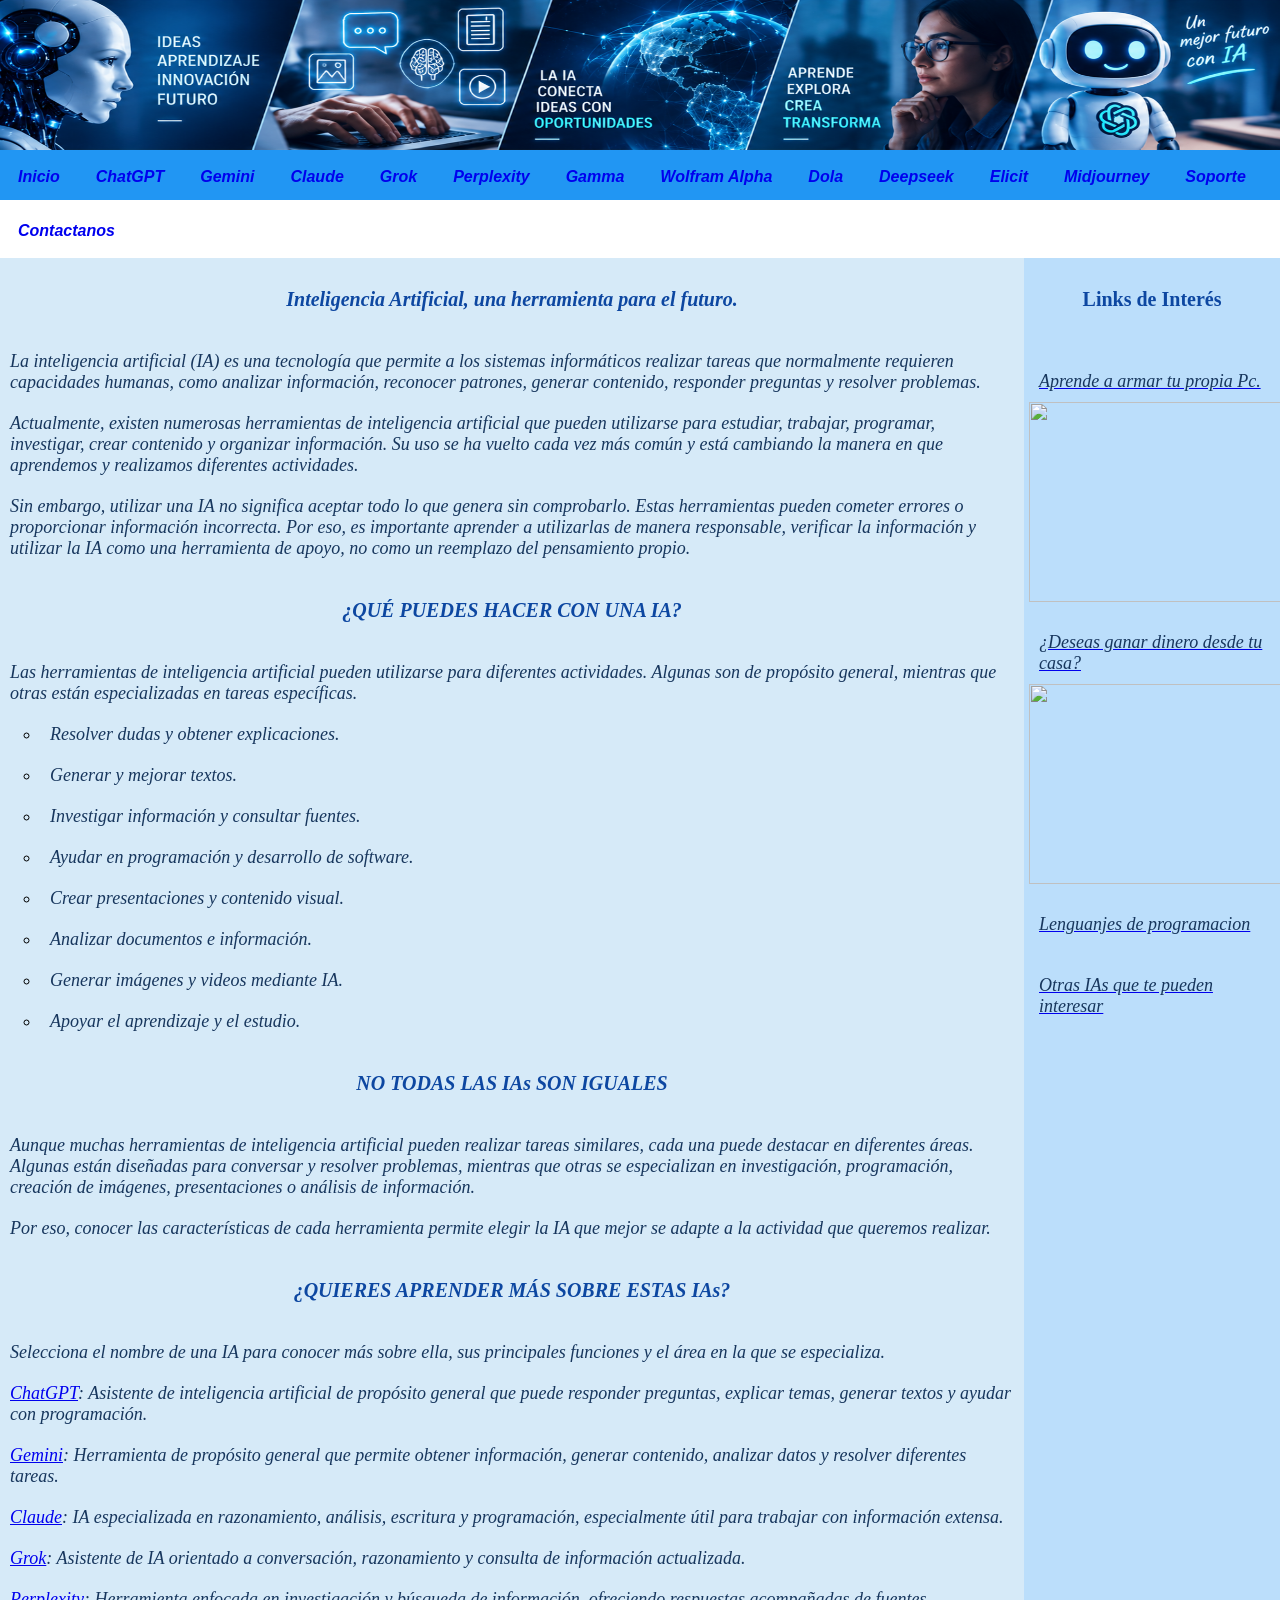
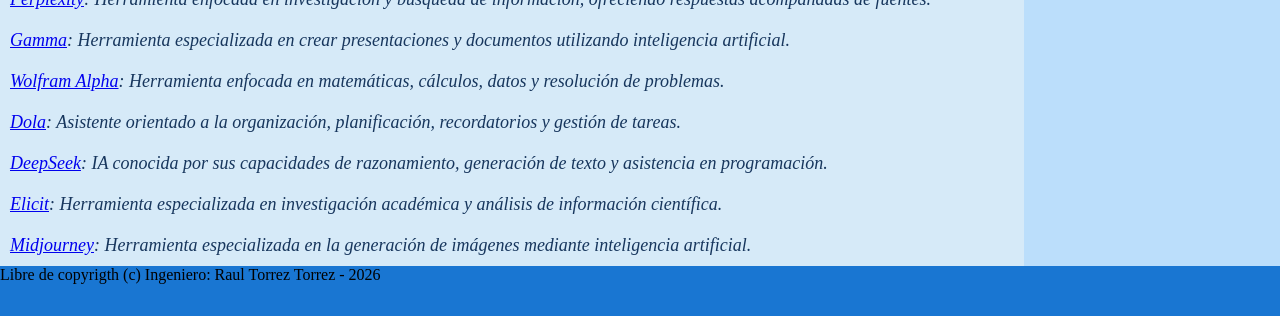
==== index.html @ 4c8a28b2 "Add files via upload" ====
<!DOCTYPE html PUBLIC 
<html>
    <head>
        <meta http-equiv="Content-Type" content="text/html; charset=utf-8" />
        <meta name="viewport" content="width=device-width, initial-scale=1.0">
        <link href="estilos.css" rel="stylesheet" type="text/css">
        <title>Proyecto Modificación</title>
    </head>

    <body>
        <header>
            <img src="AIpicture.png" width="100%" height="150px">
        </header>

        <nav>
            <ul id="menu">
                <li> <strong><em><a href="file:///C:/Users/ASUS/Desktop/Estructura%20maquetacion/maquetacion2/PaginaMaquetacion.html"> Inicio 	</a> </strong></em>	</li>
                <li> <strong><em><a href="https://chatgpt.com/" target="_blank"> ChatGPT  </a>	</strong></em>    </li>
                <li> <strong><em><a href="https://gemini.google.com/app?hl=es_419" target="_blank"> Gemini </a>	</strong></em>	</li>
                <li> <strong><em><a href="https://claude.ai/new" target="_blank">  Claude    </a></em></strong>	</li>
                <li> <strong><em><a href="https://grok.com/" target="_blank"> Grok  </a>	</strong></em>    </li>
                <li> <strong><em><a href="https://www.perplexity.ai/" target="_blank"> Perplexity    </a>	</strong></em>    </li>
                <li> <strong><em><a href="https://gamma.com.ai/es?code=W9N1wn&gad_source=1&gad_campaignid=23907447326&gbraid=0AAAABC2DNBM0p51S_0WlAIfdRviXxG3Yt&gclid=Cj0KCQjwh4TVBhCWARIsAG0czmo-eKmz7W8zL2CITnv_i0k5y30D-DbyeV8SOu0JMzfS_sN_phYLMTUaAj71EALw_wcB" target="_blank"> Gamma    </a>	</strong></em>    </li>
                <li> <strong><em><a href="https://www.wolframalpha.com/" target="_blank"> Wolfram Alpha </a>	</strong></em>    </li>            
                <li> <strong><em><a href="https://www.dola.com/chat/" target="_blank"> Dola </a>	</strong></em>    </li>
                <li> <strong><em><a href="https://www.deepseek.com/en/" target="_blank"> Deepseek </a>	</strong></em>    </li>
                <li> <strong><em><a href="https://elicit.com/" target="_blank"> Elicit </a>	</strong></em>    </li>
                <li> <strong><em><a href="https://www.midjourney.com/home" target="_blank"> Midjourney </a>	</strong></em>    </li>
                <li> <strong><em><a href="https://wa.me/59178173421?text=Hi%2C%20i%20was%20a%20problem%20with%20your%20page." target="_blank"> Soporte </a> </strong></em>	</li>
                <li> <strong><em><a href="https://wa.me/59163365458?text=Hi,%20bitch." target="_blank"> Contactanos </a> </strong></em>	</li>
            </ul>             
        </nav>

        <main>
            <section>
                
                <h2>
                    <strong><em> Inteligencia Artificial, una herramienta para el futuro.</em></strong>

                </h2>
                
                <p class="contenido"> 
                    <em> La inteligencia artificial (IA) es una tecnología que permite a los sistemas informáticos realizar tareas que normalmente requieren capacidades humanas, como analizar información, reconocer patrones, generar contenido, responder preguntas y resolver problemas.</em> 
                </p>


                <p class="contenido"> 
                    <em>Actualmente, existen numerosas herramientas de inteligencia artificial que pueden utilizarse para estudiar, trabajar, programar, investigar, crear contenido y organizar información. Su uso se ha vuelto cada vez más común y está cambiando la manera en que aprendemos y realizamos diferentes actividades.</em> 
                </p>

                <p class="contenido"> 
                    <em> Sin embargo, utilizar una IA no significa aceptar todo lo que genera sin comprobarlo. Estas herramientas pueden cometer errores o proporcionar información incorrecta. Por eso, es importante aprender a utilizarlas de manera responsable, verificar la información y utilizar la IA como una herramienta de apoyo, no como un reemplazo del pensamiento propio. </em>

                </p>
        
                <h2>
                    <strong><em>¿QUÉ PUEDES HACER CON UNA IA?</em></strong>
                </h2>

                <p class="contenido">
                    <em>
                    Las herramientas de inteligencia artificial pueden utilizarse
                    para diferentes actividades. Algunas son de propósito general,
                    mientras que otras están especializadas en tareas específicas.
                    </em>
                </p>

                <ul id="listahab">
                    <li><em><p class="contenido">Resolver dudas y obtener explicaciones.</p></em></li>
                    <li><em><p class="contenido">Generar y mejorar textos.</p></em></li>
                    <li><em><p class="contenido">Investigar información y consultar fuentes.</p></em></li>
                    <li><em><p class="contenido">Ayudar en programación y desarrollo de software.</p></em></li>
                    <li><em><p class="contenido">Crear presentaciones y contenido visual.</p></em></li>
                    <li><em><p class="contenido">Analizar documentos e información.</p></em></li>
                    <li><em><p class="contenido">Generar imágenes y videos mediante IA.</p></em></li>
                    <li><em><p class="contenido">Apoyar el aprendizaje y el estudio.</p></em></li>
                </ul>


                <h2>
                    <strong><em>NO TODAS LAS IAs SON IGUALES</em></strong>
                </h2>

                <p class="contenido">
                    <em>
                    Aunque muchas herramientas de inteligencia artificial pueden realizar
                    tareas similares, cada una puede destacar en diferentes áreas. Algunas
                    están diseñadas para conversar y resolver problemas, mientras que otras
                    se especializan en investigación, programación, creación de imágenes,
                    presentaciones o análisis de información.
                    </em>
                </p>

                <p class="contenido">
                    <em>
                    Por eso, conocer las características de cada herramienta permite elegir
                    la IA que mejor se adapte a la actividad que queremos realizar.
                    </em>
                </p>

                <h2>
                    <strong><em>¿QUIERES APRENDER MÁS SOBRE ESTAS IAs?</em></strong>
                </h2>

                <p class="contenido">
                    <em>
                        Selecciona el nombre de una IA para conocer más sobre ella,
                        sus principales funciones y el área en la que se especializa.
                    </em>
                </p>
            
                
                <p class="contenido">
                    <em>
                        <a href="chatgpt.html">ChatGPT</a>: Asistente de inteligencia artificial de propósito general que puede responder preguntas, explicar temas, generar textos y ayudar con programación.
                    </em>
                </p>

                <p class="contenido">
                    <em>
                        <a href="gemini.html">Gemini</a>: Herramienta de propósito general que permite obtener información, generar contenido, analizar datos y resolver diferentes tareas.
                    </em>
                </p>

                <p class="contenido">
                    <em>
                        <a href="claude.html">Claude</a>: IA especializada en razonamiento, análisis, escritura y programación, especialmente útil para trabajar con información extensa.
                    </em>
                </p>

                <p class="contenido">
                    <em>
                        <a href="grok.html">Grok</a>: Asistente de IA orientado a conversación, razonamiento y consulta de información actualizada.
                    </em>
                </p>

                <p class="contenido">
                    <em>
                        <a href="perplexity.html">Perplexity</a>: Herramienta enfocada en investigación y búsqueda de información, ofreciendo respuestas acompañadas de fuentes.
                    </em>
                </p>

                <p class="contenido">
                    <em>
                        <a href="gamma.html">Gamma</a>: Herramienta especializada en crear presentaciones y documentos utilizando inteligencia artificial.
                    </em>
                </p>

                <p class="contenido">
                    <em>
                    <a href="wolframalpha.html">Wolfram Alpha</a>: Herramienta enfocada en matemáticas, cálculos, datos y resolución de problemas.
                    </em>
                </p>

                <p class="contenido">
                    <em>
                        <a href="dola.html">Dola</a>: Asistente orientado a la organización, planificación, recordatorios y gestión de tareas.
                    </em>
                </p>

                <p class="contenido">
                    <em>
                        <a href="deepseek.html">DeepSeek</a>: IA conocida por sus capacidades de razonamiento, generación de texto y asistencia en programación.
                    </em>
                </p>

                <p class="contenido">
                    <em>
                        <a href="elicit.html">Elicit</a>: Herramienta especializada en investigación académica y análisis de información científica.
                    </em>
                </p>

                <p class="contenido">
                    <em>
                        <a href="midjourney.html">Midjourney</a>: Herramienta especializada en la generación de imágenes mediante inteligencia artificial.
                    </em>
                </p>

            </section>
            
            <aside>
                <h2>
                    Links de Interés
                </h2>

                <ul id="lista-link">
                    <li> <a href="https://jhon3julio-cpu.github.io/CyberLegion/" target="_blank"><p class="contenido"><em> Aprende a armar tu propia Pc. </em></p>	</a>	</li>
                    <a href ="https://jhon3julio-cpu.github.io/CyberLegion/" target="_blank"><img src="https://jhon3julio-cpu.github.io/CyberLegion/publicidad.jpg"  width="275px" height="200px"></a>
                    <li> <a href="https://benqalt970-rgb.github.io/Dinero-facil/" target="_blank"><p class="contenido"><em> ¿Deseas ganar dinero desde tu casa? </em></p></a>	</li>
                    <a href ="https://benqalt970-rgb.github.io/Dinero-facil/" target="_blank"><img src="https://benqalt970-rgb.github.io/Dinero-facil/image_c014d8a5.jpg"  width="275px" height="200px"></a>
                    <li> <a href="lenguajesprogramacion.html"><p class="contenido"><em> Lenguanjes de programacion </em></p></a></li>
                    <li><a href="otrasias.html"><p class="contenido"><em>Otras IAs que te pueden interesar</em></p></a></li>            
                </ul>            
            </aside>  
        </main>
        
        <footer>
            <P>Libre de copyrigth (c) Ingeniero: Raul Torrez Torrez - 2026</P>
        </footer>
        

    </body>

</html>
---- estilos.css ----
* {
	padding: 0px;
	margin: 0Px;
	border: 0px;
}

body{
	width: 100%;
	height: auto;	
	margin: auto;
}

header{
	width: auto;
	height: 150px;
	background: #1976D2;	
}

nav{
	width: auto;
	height: 50px;
	background: #2196F3;
	position: sticky;
	top: 0;
	z-index: 1000;
}

main{
	width: 100%;
	display:flex;
	align-items: stretch;
	background: #D6EAF8;
}

section{
	width: 80%;
	background: #D6EAF8;
}

aside{
	width: 20%;
	background:#BBDEFB;
	position: sticky;
	top: 50px;
	z-index: 999;	
}

footer{
	height: 50px;
	background:#1976D2;		
}






h2 {
	font-family:"Times New Roman";
	font-size:20px;
	font-weight: bold;
	text-align:center;
	padding:30px;
	color: #0D47A1;
}



.contenido {
	font-family:"Times New Roman";
	font-size:18px;
	text-align:left;
	padding:10px;
	color: #17365D;	
}


#listahab {
	padding-left:40px;
	list-style: circle;
}


#img-estudiando {
	width:200px;
	padding: 20px;		
}


#lista-link {
	padding-left:5px;
	list-style: none;
}

#lista-link li{
	padding-top:20;	
}




#menu{
	list-style:none;
	
}

#menu li {
	display:inline-block;
	float:left;  	
}

#menu li a{
	text-decoration:none;			
	padding:18px; 
	font-family: Arial, Helvetica, sans-serif;
	display:block;
}

#menu li a:hover{	
	background-color:#03A9F4;	
	color: white;	
	font-weight: bold;			
}
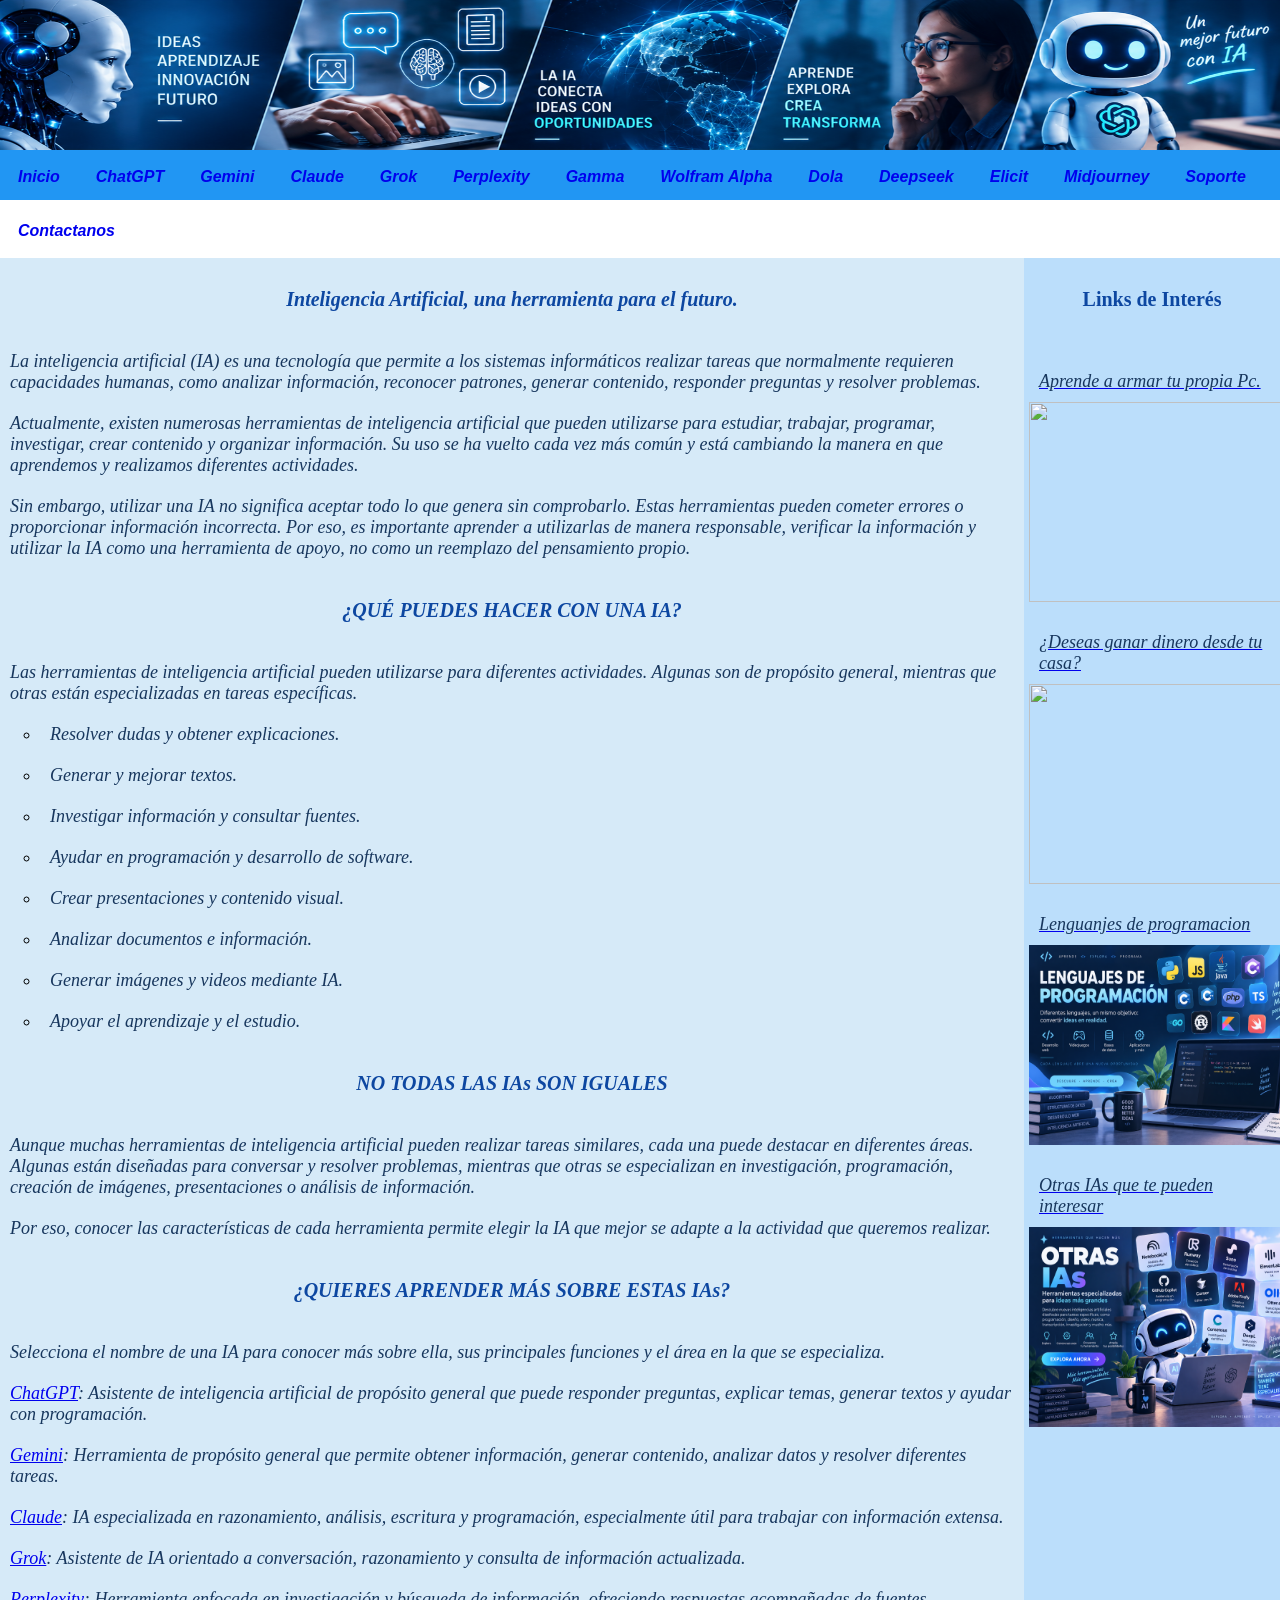
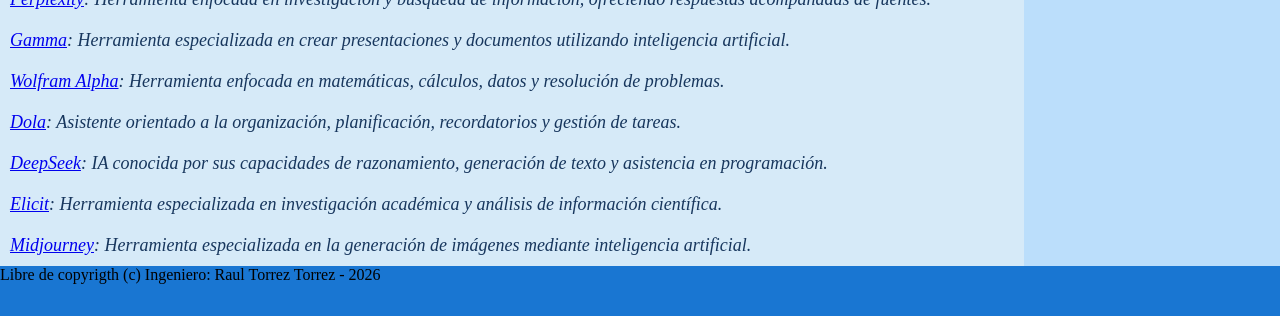
==== commit 46f0f0d9: "Add files via upload" ====
--- a/index.html
+++ b/index.html
@@ -14,7 +14,7 @@
 
         <nav>
             <ul id="menu">
-                <li> <strong><em><a href="file:///C:/Users/ASUS/Desktop/Estructura%20maquetacion/maquetacion2/PaginaMaquetacion.html"> Inicio 	</a> </strong></em>	</li>
+                <li> <strong><em><a href="file:///C:/Users/ASUS/Desktop/Estructura%20maquetacion/maquetacion2/index.html"> Inicio 	</a> </strong></em>	</li>
                 <li> <strong><em><a href="https://chatgpt.com/" target="_blank"> ChatGPT  </a>	</strong></em>    </li>
                 <li> <strong><em><a href="https://gemini.google.com/app?hl=es_419" target="_blank"> Gemini </a>	</strong></em>	</li>
                 <li> <strong><em><a href="https://claude.ai/new" target="_blank">  Claude    </a></em></strong>	</li>
@@ -189,8 +189,10 @@
                     <li> <a href="https://benqalt970-rgb.github.io/Dinero-facil/" target="_blank"><p class="contenido"><em> ¿Deseas ganar dinero desde tu casa? </em></p></a>	</li>
                     <a href ="https://benqalt970-rgb.github.io/Dinero-facil/" target="_blank"><img src="https://benqalt970-rgb.github.io/Dinero-facil/image_c014d8a5.jpg"  width="275px" height="200px"></a>
                     <li> <a href="lenguajesprogramacion.html"><p class="contenido"><em> Lenguanjes de programacion </em></p></a></li>
+                    <a href ="lenguajesprogramacion.html"><img src="lenguajesprogramacion.png"  width="275px" height="200px"></a>
                     <li><a href="otrasias.html"><p class="contenido"><em>Otras IAs que te pueden interesar</em></p></a></li>            
-                </ul>            
+                    <a href ="otrasias.html"><img src="otrasias.png"  width="275px" height="200px"></a>
+               </ul>            
             </aside>  
         </main>
         
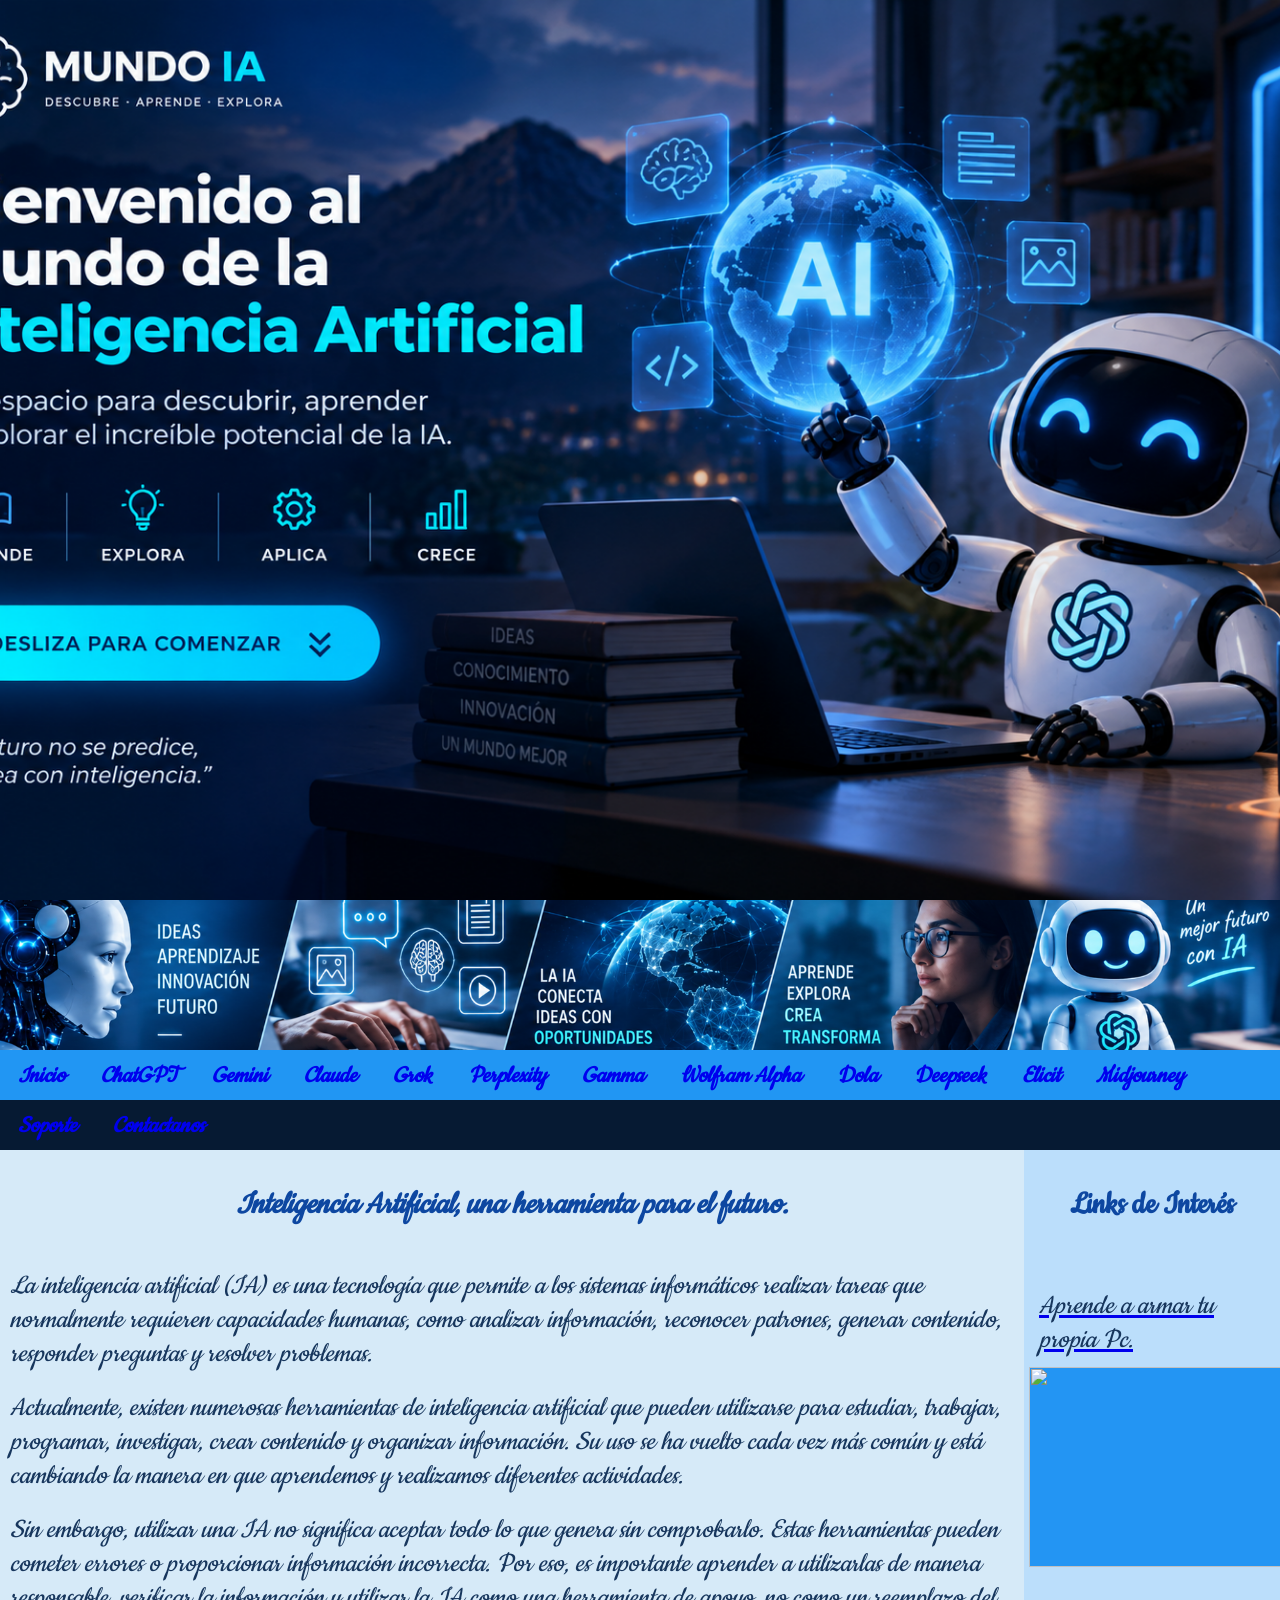
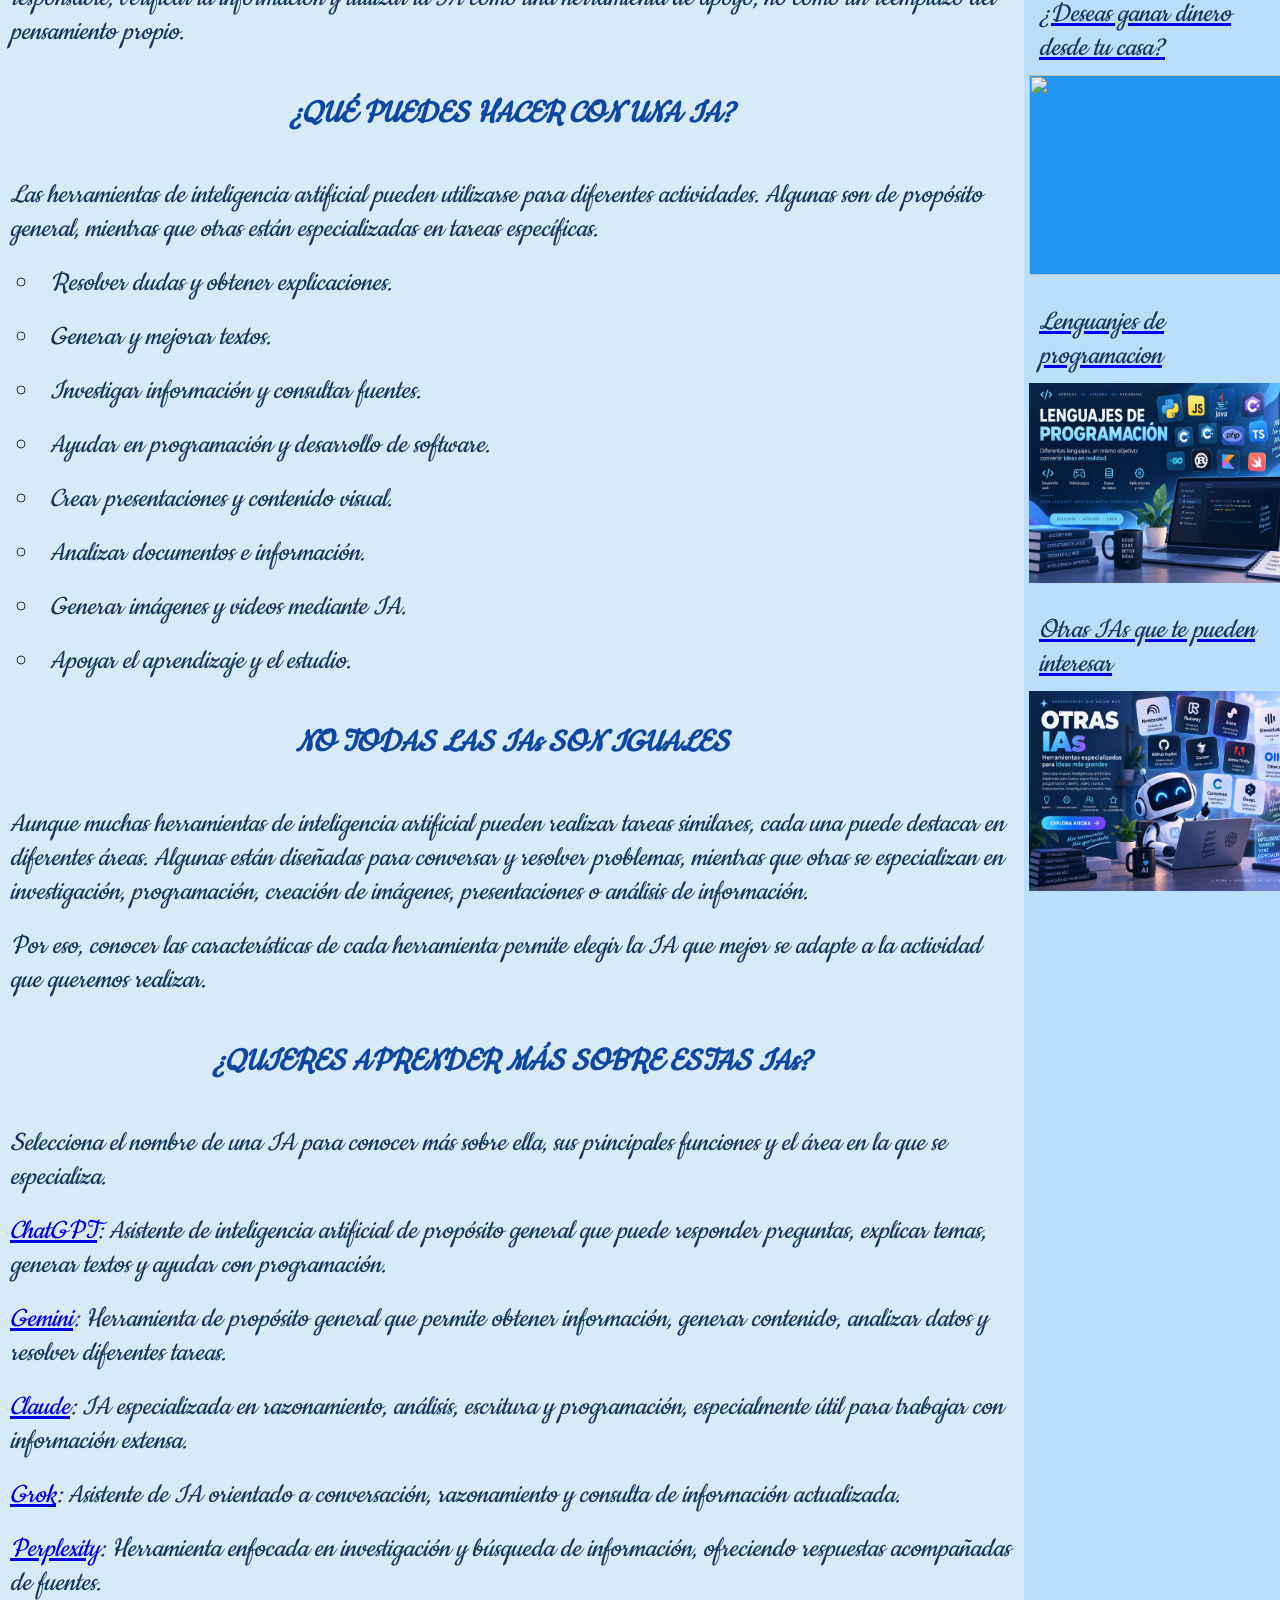
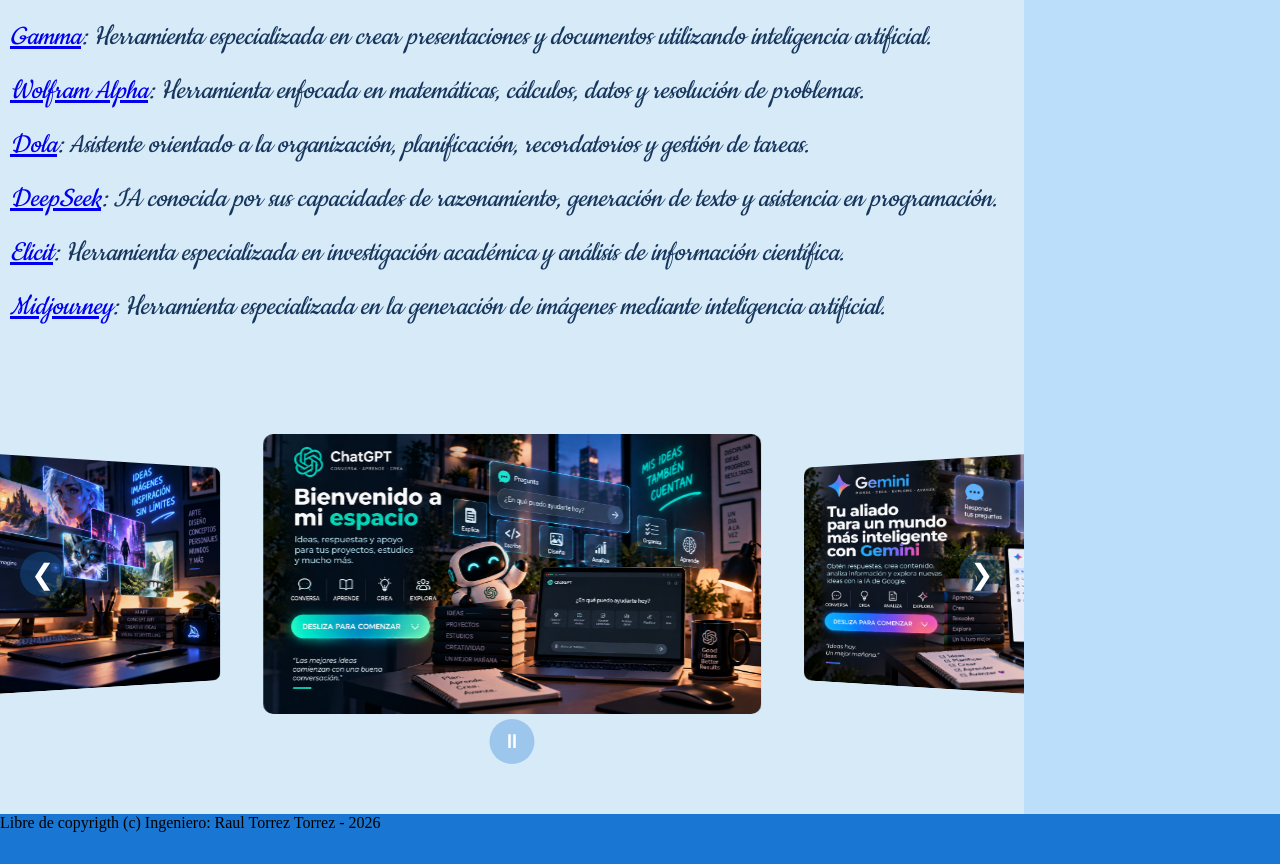
==== commit d63100df: "Add files via upload" ====
--- a/index.html
+++ b/index.html
@@ -4,13 +4,53 @@
         <meta http-equiv="Content-Type" content="text/html; charset=utf-8" />
         <meta name="viewport" content="width=device-width, initial-scale=1.0">
         <link href="estilos.css" rel="stylesheet" type="text/css">
-        <title>Proyecto Modificación</title>
-    </head>
-
-    <body>
+        <script src="jquery-4.0.0.min.js"></script>
+        <link rel="preconnect" href="https://fonts.googleapis.com">
+        <link rel="preconnect" href="https://fonts.gstatic.com" crossorigin>
+        <link href="https://fonts.googleapis.com/css2?family=Cookie&display=swap" rel="stylesheet">        
+    </head>    
+        
+    <body>  
+        
+        <section class="portada-ia" style="background-image: url(portada-index.png);">
+            
+        </section>
+
         <header>
-            <img src="AIpicture.png" width="100%" height="150px">
+            
+
+            <section class="deslizador">
+
+                <input type="radio" name="mi-radio" id="slide1" checked>
+                <input type="radio" name="mi-radio" id="slide2">
+                <input type="radio" name="mi-radio" id="slide3">
+
+                <div class="botones">
+                    <label for="slide1"></label>
+                    <label for="slide2"></label>
+                    <label for="slide3"></label>
+                </div>
+
+                <div class="mi-contenedor">
+
+                    <div class="primer-slide">
+                        <img src="AIpicture.png">
+                    </div>
+
+                    <div class="segundo-slide">
+                        <img src="Aipicture1.png">
+                    </div>
+
+                    <div class="tercer-slide">
+                        <img src="Aipicture2.png">
+                    </div>
+
+                </div>
+
+            </section>
+
         </header>
+        
 
         <nav>
             <ul id="menu">
@@ -31,6 +71,9 @@
             </ul>             
         </nav>
 
+
+        
+
         <main>
             <section>
                 
@@ -176,23 +219,95 @@
                     </em>
                 </p>
 
+
+
+                            
+
+                <div class="carrusel-3d">
+
+                    <!-- Flecha izquierda -->
+                    <button class="flecha izquierda" type="button">&#10094;</button>
+
+
+                    <!-- Galería -->
+                    <div class="galeria-3d">
+
+                        <div class="imagen-3d">
+                            <a href="chatgpt.html"><img src="chatgpt-portada.png" alt="ChatGPT"></a>
+                        </div>
+
+                        <div class="imagen-3d">
+                            <a href="gemini.html"><img src="gemini-portada.png" alt="Gemini"></a>
+                        </div>
+
+                        <div class="imagen-3d">
+                            <a href="claude.html"><img src="claude-portada.png" alt="Claude"></a>
+                        </div>
+
+                        <div class="imagen-3d">
+                            <a href="grok.html"><img src="grok-portada.png" alt="Grok"></a>
+                        </div>
+
+                        <div class="imagen-3d">
+                            <a href="perplexity.html"><img src="perplexity-portada.png" alt="Perplexity"></a>
+                        </div>
+
+                        <div class="imagen-3d">
+                            <a href="gamma.html"><img src="gamma-portada.png" alt="Gamma"></a>
+                        </div>
+
+                        <div class="imagen-3d">
+                            <a href="wolframalpha.html"><img src="wolframalpha-portada.png" alt="Wolfram Alpha"></a>
+                        </div>
+
+                        <div class="imagen-3d">
+                            <a href="dola.html"><img src="dola-portada.png" alt="Dola"></a>
+                        </div>
+
+                        <div class="imagen-3d">
+                            <a href="deepseek.html"><img src="deepseek-portada.png" alt="DeepSeek"></a>
+                        </div>
+
+                        <div class="imagen-3d">
+                            <a href="elicit.html"><img src="elicit-portada.png" alt="Elicit"></a>
+                        </div>
+
+                        <div class="imagen-3d">
+                            <a href="midjourney.html"><img src="midjourney-portada.png" alt="Midjourney"></a>
+                        </div>
+
+                    </div>
+
+
+                    <!-- Flecha derecha -->
+                    <button class="flecha derecha" type="button">&#10095;</button>
+
+
+                    <!-- Botón pausa / reproducción -->
+                    <button class="boton-stop" type="button">⏸</button>
+
+                </div>
+
+
             </section>
             
             <aside>
-                <h2>
-                    Links de Interés
-                </h2>
-
-                <ul id="lista-link">
-                    <li> <a href="https://jhon3julio-cpu.github.io/CyberLegion/" target="_blank"><p class="contenido"><em> Aprende a armar tu propia Pc. </em></p>	</a>	</li>
-                    <a href ="https://jhon3julio-cpu.github.io/CyberLegion/" target="_blank"><img src="https://jhon3julio-cpu.github.io/CyberLegion/publicidad.jpg"  width="275px" height="200px"></a>
-                    <li> <a href="https://benqalt970-rgb.github.io/Dinero-facil/" target="_blank"><p class="contenido"><em> ¿Deseas ganar dinero desde tu casa? </em></p></a>	</li>
-                    <a href ="https://benqalt970-rgb.github.io/Dinero-facil/" target="_blank"><img src="https://benqalt970-rgb.github.io/Dinero-facil/image_c014d8a5.jpg"  width="275px" height="200px"></a>
-                    <li> <a href="lenguajesprogramacion.html"><p class="contenido"><em> Lenguanjes de programacion </em></p></a></li>
-                    <a href ="lenguajesprogramacion.html"><img src="lenguajesprogramacion.png"  width="275px" height="200px"></a>
-                    <li><a href="otrasias.html"><p class="contenido"><em>Otras IAs que te pueden interesar</em></p></a></li>            
-                    <a href ="otrasias.html"><img src="otrasias.png"  width="275px" height="200px"></a>
-               </ul>            
+                <div class="contenido-aside">
+                    <h2>
+                        Links de Interés
+                    </h2>
+
+                    <ul id="lista-link">
+                        <li> <a href="https://jhon3julio-cpu.github.io/CyberLegion/" target="_blank"><p class="contenido"><em> Aprende a armar tu propia Pc. </em></p>	</a>	</li>
+                        <a href ="https://jhon3julio-cpu.github.io/CyberLegion/" target="_blank"><img src="https://jhon3julio-cpu.github.io/CyberLegion/publicidad.jpg"  width="275px" height="200px"></a>
+                        <li> <a href="https://benqalt970-rgb.github.io/Dinero-facil/" target="_blank"><p class="contenido"><em> ¿Deseas ganar dinero desde tu casa? </em></p></a>	</li>
+                        <a href ="https://benqalt970-rgb.github.io/Dinero-facil/" target="_blank"><img src="https://benqalt970-rgb.github.io/Dinero-facil/image_c014d8a5.jpg"  width="275px" height="200px"></a>
+                        <li> <a href="lenguajesprogramacion.html"><p class="contenido"><em> Lenguanjes de programacion </em></p></a></li>
+                        <a href ="lenguajesprogramacion.html"><img src="lenguajesprogramacion.png"  width="275px" height="200px"></a>
+                        <li><a href="otrasias.html"><p class="contenido"><em>Otras IAs que te pueden interesar</em></p></a></li>            
+                        <a href ="otrasias.html"><img src="otrasias.png"  width="275px" height="200px"></a>
+                    </ul>  
+                </div>          
             </aside>  
         </main>
         
@@ -200,6 +315,7 @@
             <P>Libre de copyrigth (c) Ingeniero: Raul Torrez Torrez - 2026</P>
         </footer>
         
+        <script src="animacion.js"></script>    
 
     </body>
 
--- a/estilos.css
+++ b/estilos.css
@@ -9,12 +9,17 @@
 	width: 100%;
 	height: auto;	
 	margin: auto;
+	background-color: #061A33;
 }
 
 header{
-	width: auto;
+	width: 100%;
 	height: 150px;
-	background: #1976D2;	
+	background: #1976D2;
+	overflow: hidden;
+	position: sticky;
+	top: 0;
+	z-index: 1000;
 }
 
 nav{
@@ -22,8 +27,8 @@
 	height: 50px;
 	background: #2196F3;
 	position: sticky;
-	top: 0;
-	z-index: 1000;
+	top: 150px;
+	z-index: 1100;
 }
 
 main{
@@ -40,10 +45,23 @@
 
 aside{
 	width: 20%;
-	background:#BBDEFB;
-	position: sticky;
-	top: 50px;
-	z-index: 999;	
+    background:#BBDEFB;
+
+	z-index: 900;	
+    align-self: stretch;
+    box-sizing: border-box;
+}
+
+.contenido-aside{
+    position: sticky;
+    top: 200px;
+    height: calc(auto);
+    overflow-y: auto;
+    overflow-x: hidden;
+    scrollbar-width: none;
+}
+.contenido-aside::-webkit-scrollbar{
+    display: none;
 }
 
 footer{
@@ -57,28 +75,33 @@
 
 
 h2 {
-	font-family:"Times New Roman";
-	font-size:20px;
+	font-family:"Cookie", cursive;
+	font-size: 35px;
 	font-weight: bold;
 	text-align:center;
-	padding:30px;
+	padding:35px;
 	color: #0D47A1;
+
 }
 
 
 
 .contenido {
-	font-family:"Times New Roman";
-	font-size:18px;
+	font-family:"Cookie", cursive;
+	font-size:30px;
 	text-align:left;
 	padding:10px;
-	color: #17365D;	
+	color: #17365D;
+	font-weight: 400;	
 }
 
 
 #listahab {
 	padding-left:40px;
 	list-style: circle;
+	font-family:"Cookie", cursive;
+	font-size:30px;
+	color: #17365D;
 }
 
 
@@ -106,21 +129,356 @@
 }
 
 #menu li {
-	display:inline-block;
-	float:left;  	
+    display: inline-block;
+    float: left;
 }
 
 #menu li a{
-	text-decoration:none;			
-	padding:18px; 
-	font-family: Arial, Helvetica, sans-serif;
-	display:block;
+    text-decoration: none;
+    padding: 0 18px;
+    height: 50px;
+    display: flex;
+    align-items: center;
+    font-family: "Cookie", cursive;
+    font-size: 26px;
+    box-sizing: border-box;
+	position: relative;
+	overflow: hidden;
+	
 }
 
 #menu li a:hover{	
 	background-color:#03A9F4;	
 	color: white;	
-	font-weight: bold;			
-}
-
-
+	font-weight: bold;
+
+}
+
+#menu li a::after{
+    content: "";
+    position: absolute;
+    top: 0;
+    left: -100%;
+    width: 40%;
+    height: 100%;
+
+    background: rgba(255, 255, 255, 0.35);
+
+    transform: skewX(-25deg);
+
+    opacity: 0;
+    pointer-events: none;
+}
+
+#menu li a:hover::after{
+    opacity: 1;
+    animation: shine 0.8s;
+}
+
+@keyframes shine{
+    100%{
+        left: 150%;
+    }
+}
+#lista-link img {
+    display: block;
+    margin: auto;
+    cursor: pointer;
+	background: #2395f3;
+	
+}
+
+
+/* ================================= */
+/* CARRUSEL DEL HEADER               */
+/* ================================= */
+
+.deslizador{
+    position: relative;
+    width: 100%;
+    height: 150px;
+    overflow: hidden;
+    background: #1976D2;
+}
+
+
+/* Ocultar los botones de radio */
+
+.deslizador input{
+    display: none;
+}
+
+
+/* Ocultar los botones/círculos */
+
+.botones{
+    display: none;
+}
+
+
+/* Contenedor de las tres imágenes */
+
+.mi-contenedor{
+    position: relative;
+    left: 0;
+    width: 300%;
+    height: 150px;
+    display: flex;
+    transition: left 600ms ease-in-out;
+}
+
+
+/* Cada imagen ocupa un tercio del contenedor */
+
+.primer-slide,
+.segundo-slide,
+.tercer-slide{
+    width: 33.3333%;
+    height: 150px;
+    flex-shrink: 0;
+}
+
+
+/* Imágenes del carrusel */
+
+.primer-slide img,
+.segundo-slide img,
+.tercer-slide img{
+    width: 100%;
+    height: 150px;
+    object-fit: cover;
+    display: block;
+}
+
+
+/* Primera imagen */
+
+.deslizador input:nth-child(1):checked ~ .mi-contenedor{
+    left: 0;
+}
+
+
+/* Segunda imagen */
+
+.deslizador input:nth-child(2):checked ~ .mi-contenedor{
+    left: -33.3333%;
+}
+
+
+/* Tercera imagen */
+
+.deslizador input:nth-child(3):checked ~ .mi-contenedor{
+    left: -66.6666%;
+}
+
+
+/* ============================= */
+/* PORTADA DE BIENVENIDA */
+/* ============================= */
+
+.portada-ia{
+    width: 100%;
+    height: 100vh;
+
+    position: sticky;
+    top: 0;
+
+    z-index: 2000;
+
+    overflow: hidden;
+
+    background-size: cover;
+    background-position: center;
+    background-repeat: no-repeat;
+
+    display: flex;
+    align-items: center;
+    justify-content: center;
+
+    text-align: center;
+
+    will-change: transform, opacity;
+	pointer-events: none;
+}
+
+
+
+
+/* =====================================================
+   CARRUSEL 3D DE INTELIGENCIAS ARTIFICIALES
+   ===================================================== */
+
+.carrusel-3d{
+    width: 100%;
+    height: 400px;
+
+    position: relative;
+
+    display: flex;
+    justify-content: center;
+    align-items: center;
+
+    overflow: hidden;
+
+    perspective: 1000px;
+
+    margin-top: 40px;
+    margin-bottom: 40px;
+}
+
+
+/* =====================================================
+   GALERÍA
+   ===================================================== */
+
+.galeria-3d{
+    width: 100%;
+    height: 300px;
+
+    position: relative;
+
+    transform-style: preserve-3d;
+}
+
+
+/* =====================================================
+   IMÁGENES
+   ===================================================== */
+
+.imagen-3d{
+    position: absolute;
+
+    width: auto;
+    height: 280px;
+
+    left: 50%;
+    top: 50%;
+
+    transform-style: preserve-3d;
+
+    /*
+       Movimiento suave entre posiciones
+    */
+    transition:
+        transform 900ms cubic-bezier(0.22, 1, 0.36, 1),
+        opacity 900ms ease;
+
+    backface-visibility: hidden;
+
+    opacity: 0;
+}
+
+
+.imagen-3d a{
+    display: block;
+    width: fit-content;
+    height: fit-content;
+}
+
+/* Imagen */
+
+.imagen-3d img{
+    width: auto;
+    height: 280px;
+
+    object-fit: cover;
+
+    display: block;
+
+    border-radius: 10px;
+}
+
+
+/* =====================================================
+   FLECHAS
+   ===================================================== */
+
+.flecha{
+    position: absolute;
+
+    top: 50%;
+
+    transform: translateY(-50%);
+
+    z-index: 10;
+
+    width: 45px;
+    height: 45px;
+
+    border: none;
+    border-radius: 50%;
+
+    background: rgba(25, 118, 210, 0.3);
+
+    color: white;
+
+    font-size: 28px;
+
+    cursor: pointer;
+    transition: background 0.3s ease;
+}
+
+
+/* Cuando pasamos el mouse */
+
+.flecha:hover{
+    background: rgba(25, 118, 210, 0.9);
+}
+
+
+/* Flecha izquierda */
+
+.flecha.izquierda{
+    left: 20px;
+}
+
+
+/* Flecha derecha */
+
+.flecha.derecha{
+    right: 20px;
+}
+
+
+/* =====================================================
+   BOTÓN PAUSA / REPRODUCCIÓN
+   ===================================================== */
+
+.boton-stop{
+    position: absolute;
+
+    bottom: 10px;
+    left: 50%;
+
+    transform: translateX(-50%);
+
+    z-index: 10;
+
+    width: 45px;
+    height: 45px;
+
+    border: none;
+    border-radius: 50%;
+
+    background: rgba(25, 118, 210, 0.3);
+
+    color: white;
+
+    font-size: 20px;
+
+    cursor: pointer;
+    transition: background 0.3s ease;
+}
+
+
+/* Cuando pasamos el mouse */
+
+.boton-stop:hover{
+    background: rgba(25, 118, 210, 0.9);
+}
+
+
+
+.flecha, .boton-stop{
+    transition: background 0.3s ease;
+}
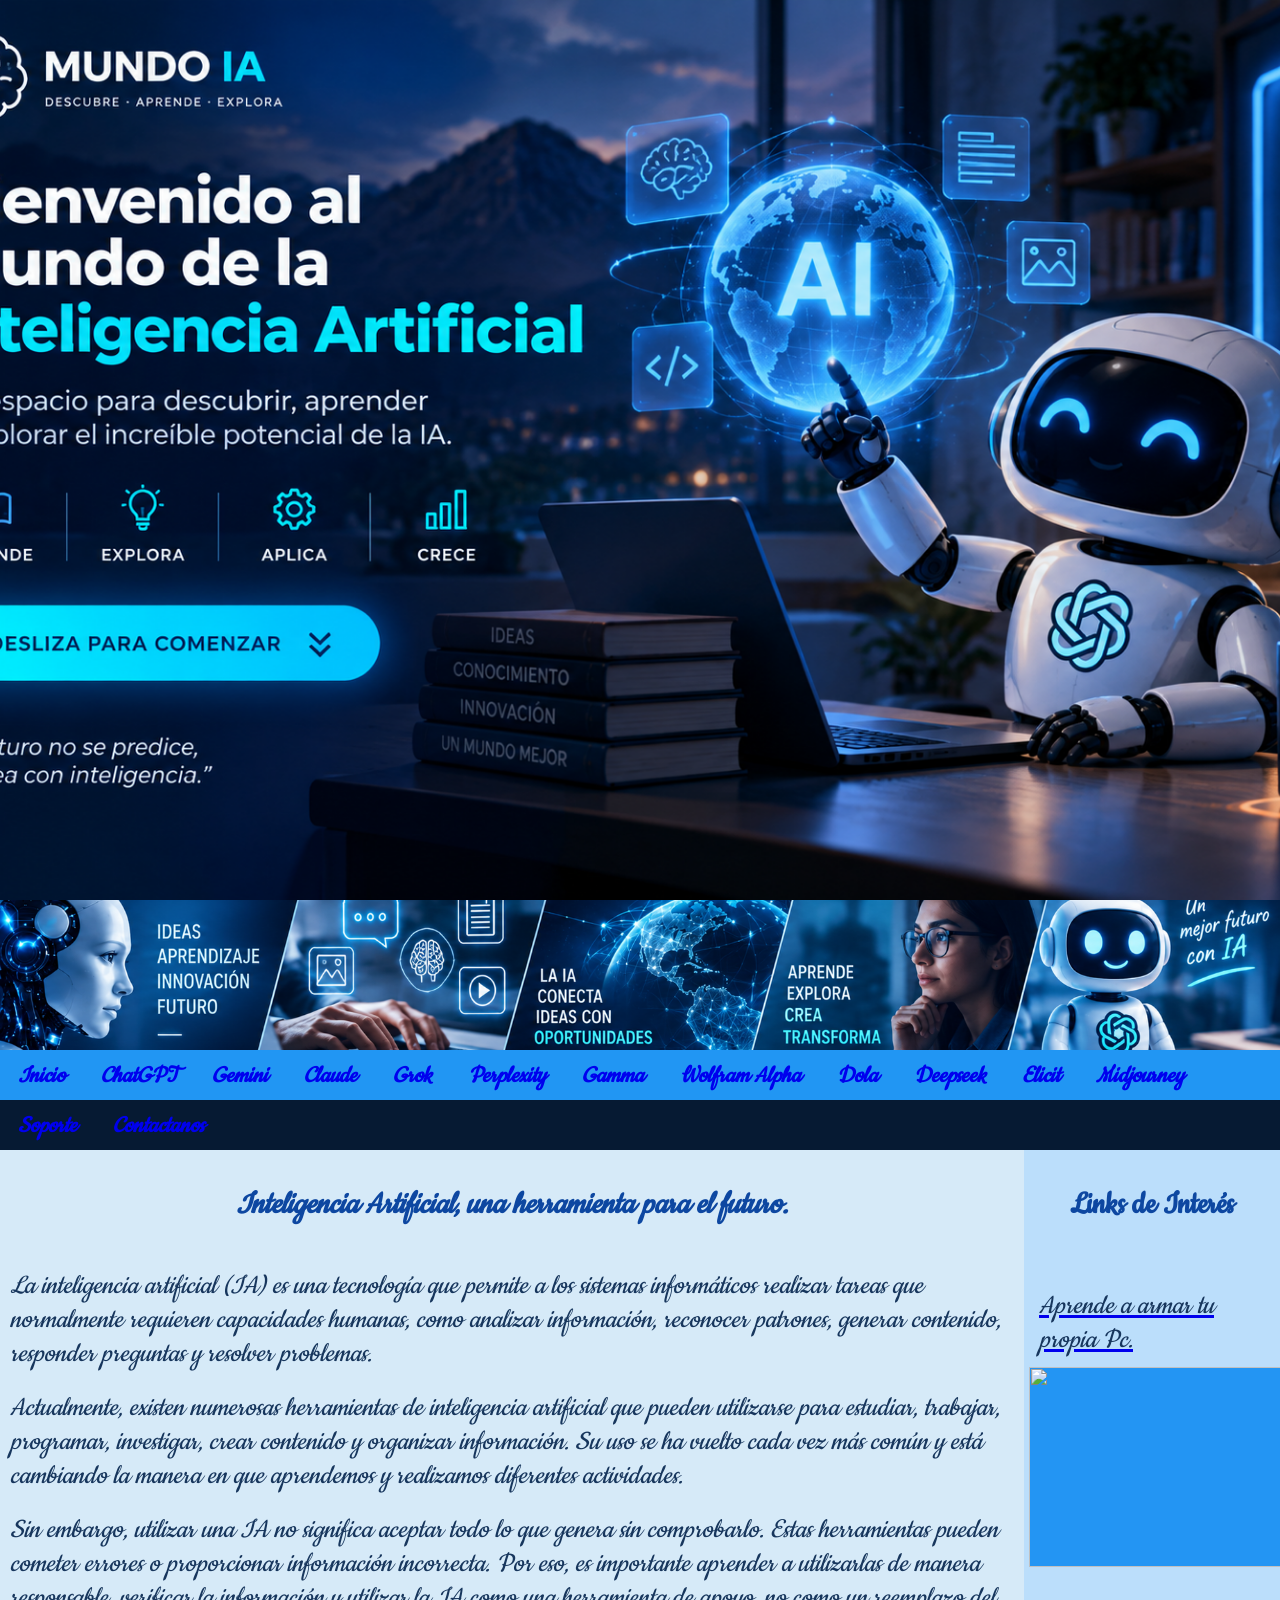
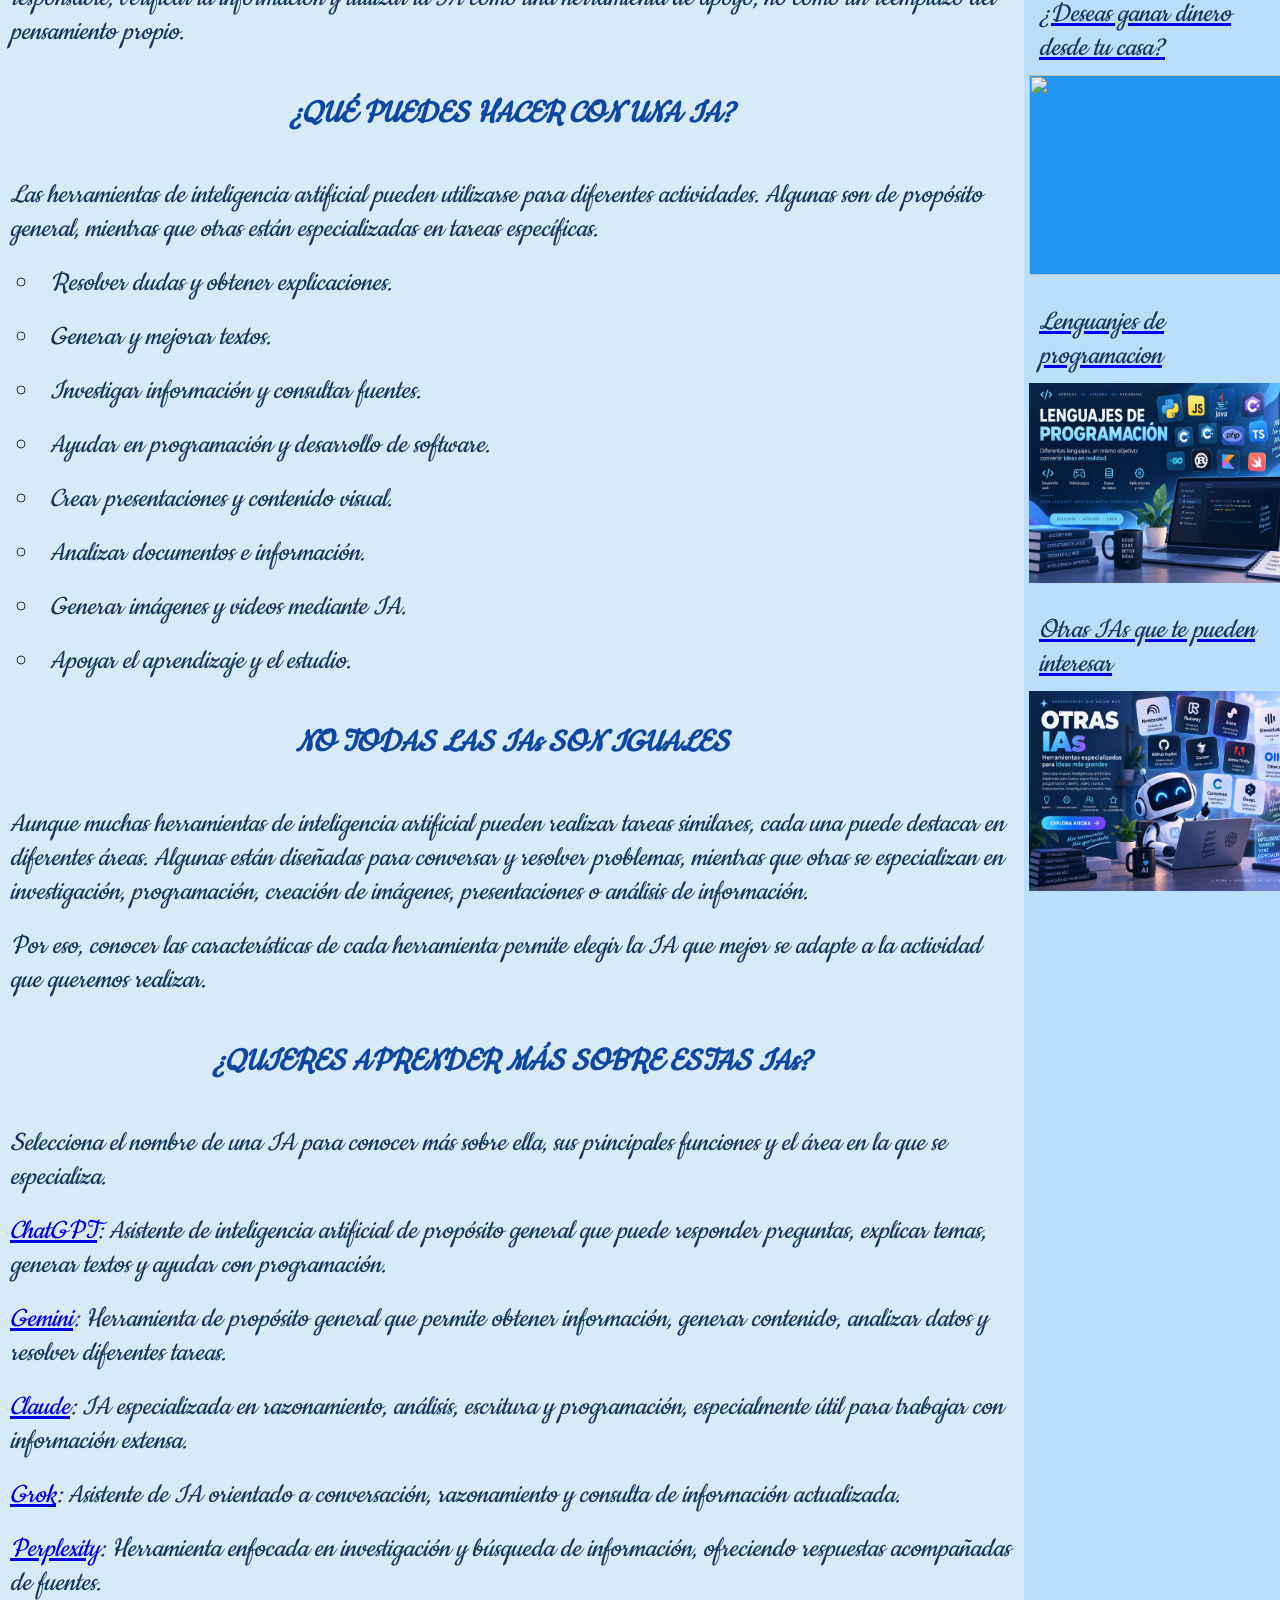
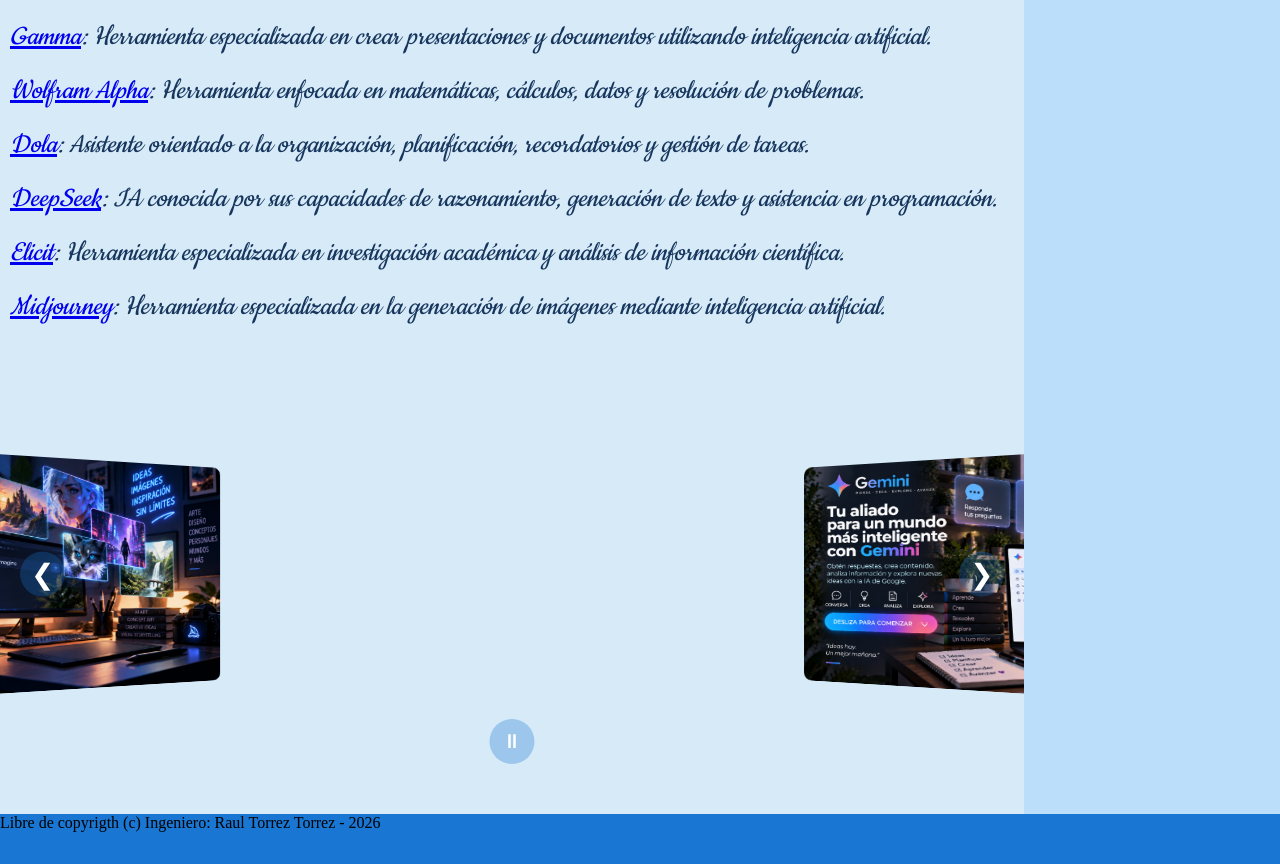
==== commit e2eb66a6: "Refactor index.html structure and content" ====
--- a/index.html
+++ b/index.html
@@ -54,7 +54,7 @@
 
         <nav>
             <ul id="menu">
-                <li> <strong><em><a href="file:///C:/Users/ASUS/Desktop/Estructura%20maquetacion/maquetacion2/index.html"> Inicio 	</a> </strong></em>	</li>
+                <li> <strong><em><a href="https://rautor12.github.io/usodelasIAs/"> Inicio 	</a> </strong></em>	</li>
                 <li> <strong><em><a href="https://chatgpt.com/" target="_blank"> ChatGPT  </a>	</strong></em>    </li>
                 <li> <strong><em><a href="https://gemini.google.com/app?hl=es_419" target="_blank"> Gemini </a>	</strong></em>	</li>
                 <li> <strong><em><a href="https://claude.ai/new" target="_blank">  Claude    </a></em></strong>	</li>
